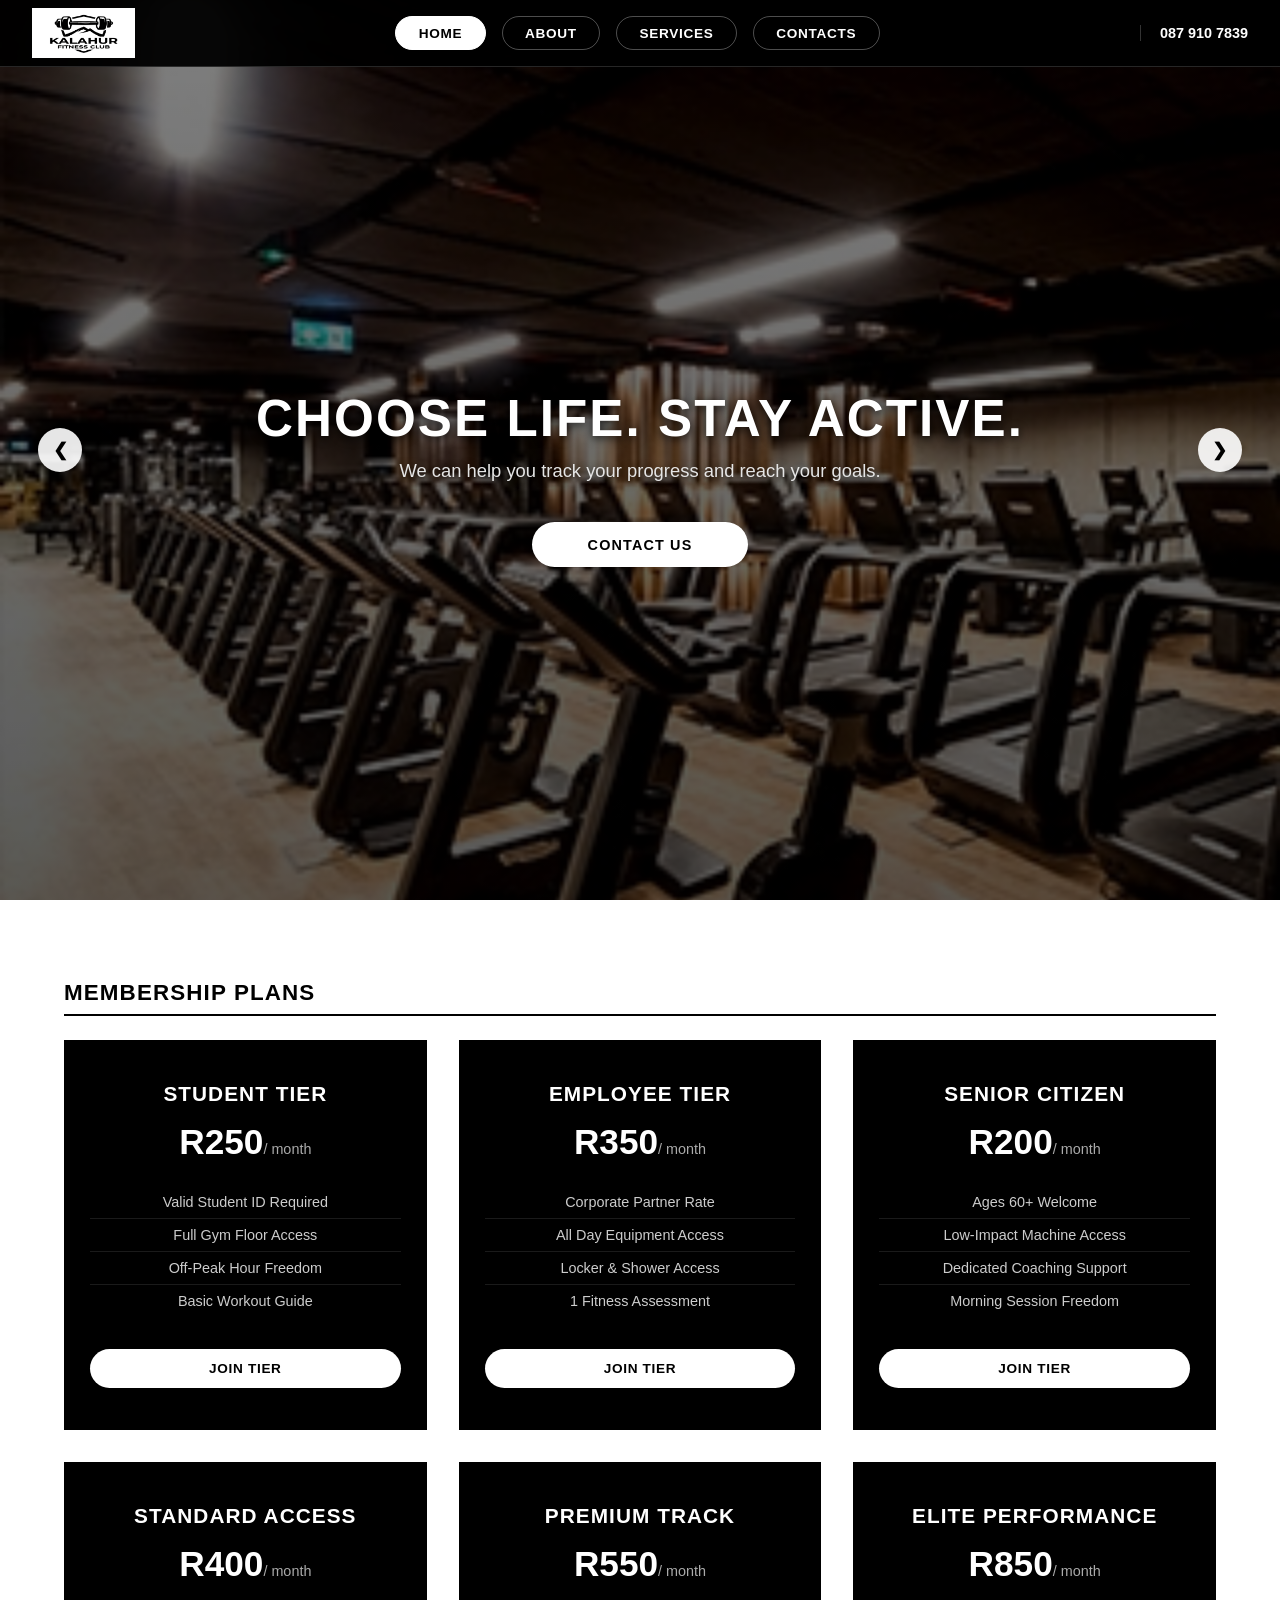
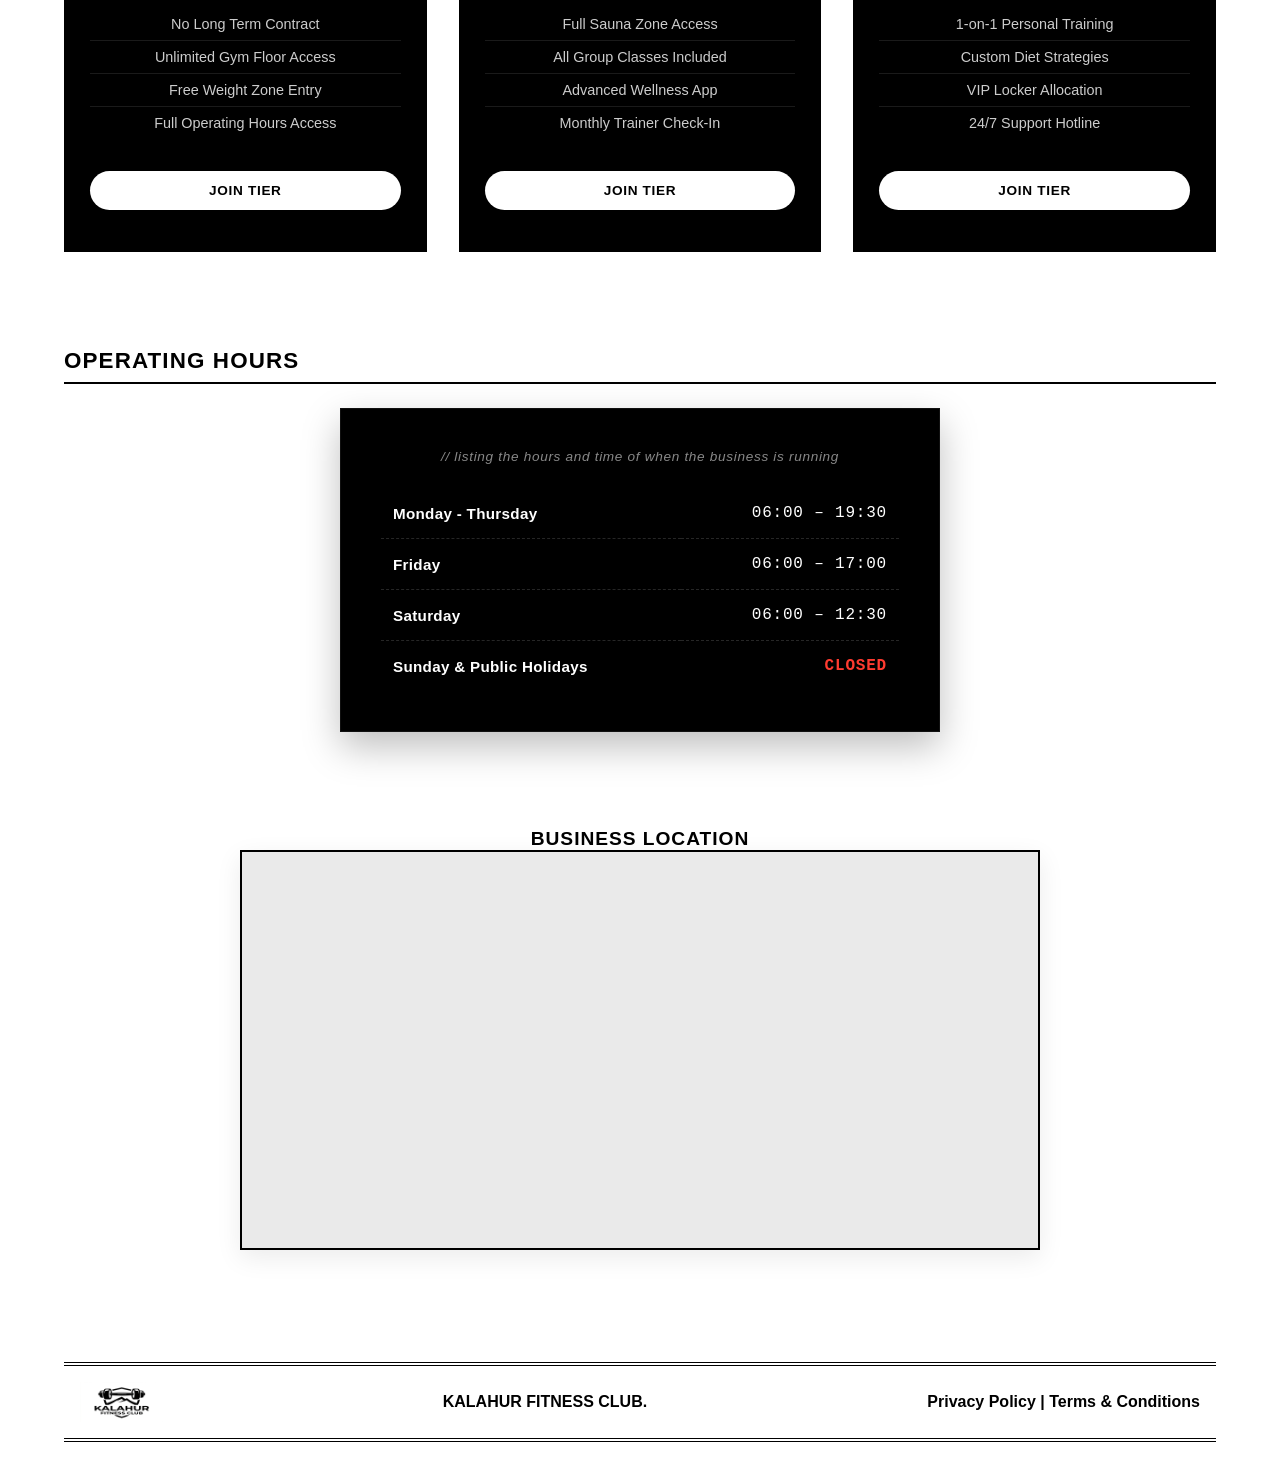
==== index.html @ e4a4f76e "Initial commit" ====
<!DOCTYPE html>
<html lang="en">
<head>
    <meta charset="UTF-8">
    <meta name="viewport" content="width=device-width, initial-scale=1.0">
    <title>Home | Kalahur Fitness Club</title>
    <!-- 2.1 Linked External CSS Master Architecture -->
    <link rel="stylesheet" href="style.css">
</head>
<body>

    <!-- ==================== FIXED NAVIGATION TOP BAR WITH LOGO IMAGE & CAPSULE BUTTONS ==================== -->
    <header class="site-header-fixed">
        <div class="header-inner-row">
            <!-- Brand Logo Graphic Image Area -->
            <div class="brand-logo-area">
                <img src="kalahur.jpg" alt="Kalahur Fitness Club Logo" class="header-logo-graphic">
            </div>

            <!-- Compact Navigation Menu Links Column Array -->
            <nav class="main-navigation-menu">
                <ul class="nav-links-list">
                    <li><a href="index.html" class="nav-item-link active-page">Home</a></li>
                    <li><a href="about.html" class="nav-item-link">About</a></li>
                    <li><a href="gallery.html" class="nav-item-link">Services</a></li>
                    <li><a href="contact.html" class="nav-item-link">Contacts</a></li>
                </ul>
            </nav>

            <!-- Quick Communication Display Layout -->
            <div class="header-comms-group">
                <a href="tel:087 910 7839" class="phone-display-link">087 910 7839</a>
            </div>
        </div>
    </header>

    <!-- ==================== IMMERSIVE FULL SCREEN HERO VIEWPORT WITH MANUAL SWITCH SLIDER ==================== -->
    <main class="full-screen-hero-viewport">
        
        <!-- Standard form control handlers used underneath the hood to enforce pure manual image updates -->
        <input type="radio" id="hero-track1" name="hero-manual-trigger" checked>
        <input type="radio" id="hero-track2" name="hero-manual-trigger">
        <input type="radio" id="hero-track3" name="hero-manual-trigger">
        <input type="radio" id="hero-track4" name="hero-manual-trigger">
        <input type="radio" id="hero-track5" name="hero-manual-trigger">

        <!-- Image slider strip row track layers -->
        <div class="hero-image-media-layer">
            <div class="hero-slide-strip">
                <div class="hero-slide-img" style="background-image: linear-gradient(rgba(0,0,0,0.5), rgba(0,0,0,0.65)), url('cardio.jpg');"></div>
                <div class="hero-slide-img" style="background-image: linear-gradient(rgba(0,0,0,0.5), rgba(0,0,0,0.65)), url('weights.jpg');"></div>
                <div class="hero-slide-img" style="background-image: linear-gradient(rgba(0,0,0,0.5), rgba(0,0,0,0.65)), url('strength.jpg');"></div>
                <div class="hero-slide-img" style="background-image: linear-gradient(rgba(0,0,0,0.5), rgba(0,0,0,0.65)), url('crossfit.jpg');"></div>
                <div class="hero-slide-img" style="background-image: linear-gradient(rgba(0,0,0,0.5), rgba(0,0,0,0.65)), url('boxing.jpg');"></div>
            </div>
        </div>

        <!-- Left Arrow Triggers Array -->
        <label for="hero-track5" class="arrow-control-label left-arrow-pos">❮</label>
        <label for="hero-track1" class="arrow-control-label left-arrow-pos">❮</label>
        <label for="hero-track2" class="arrow-control-label left-arrow-pos">❮</label>
        <label for="hero-track3" class="arrow-control-label left-arrow-pos">❮</label>
        <label for="hero-track4" class="arrow-control-label left-arrow-pos">❮</label>

        <!-- Right Arrow Triggers Array -->
        <label for="hero-track2" class="arrow-control-label right-arrow-pos">❯</label>
        <label for="hero-track3" class="arrow-control-label right-arrow-pos">❯</label>
        <label for="hero-track4" class="arrow-control-label right-arrow-pos">❯</label>
        <label for="hero-track5" class="arrow-control-label right-arrow-pos">❯</label>
        <label for="hero-track1" class="arrow-control-label right-arrow-pos">❯</label>

        <!-- Centered Core Content Overlay Grid Layer -->
        <div class="hero-content-center-overlay">
            <h2 class="hero-display-title">CHOOSE LIFE. STAY ACTIVE.</h2>
            <p class="hero-display-description">We can help you track your progress and reach your goals.</p>
            <a href="contact.html" class="hero-action-button-cta">CONTACT US</a>
        </div>
    </main>
    <!-- ==================== PREMIUM DESIGN SECTION: MEMBERSHIP PLANS MATRIX ==================== -->
    <div class="section-divider-dashed"></div>
    
    <div class="wireframe-container section-spacing">
        <h2 class="section-title-left">MEMBERSHIP PLANS</h2>
        
        <div class="wireframe-membership-grid">
            <!-- Plan 1 -->
            <div class="premium-plan-card">
                <div class="card-content-stack">
                    <h3 class="plan-name">Student Tier</h3>
                    <div class="plan-price-tag">R250<span>/ month</span></div>
                    <ul class="plan-roles-list">
                        <li>Valid Student ID Required</li>
                        <li>Full Gym Floor Access</li>
                        <li>Off-Peak Hour Freedom</li>
                        <li>Basic Workout Guide</li>
                    </ul>
                    <a href="contact.html" class="plan-select-btn">Join Tier</a>
                </div>
            </div>

            <!-- Plan 2 -->
            <div class="premium-plan-card">
                <div class="card-content-stack">
                    <h3 class="plan-name">Employee Tier</h3>
                    <div class="plan-price-tag">R350<span>/ month</span></div>
                    <ul class="plan-roles-list">
                        <li>Corporate Partner Rate</li>
                        <li>All Day Equipment Access</li>
                        <li>Locker & Shower Access</li>
                        <li>1 Fitness Assessment</li>
                    </ul>
                    <a href="contact.html" class="plan-select-btn">Join Tier</a>
                </div>
            </div>

            <!-- Plan 3 -->
            <div class="premium-plan-card">
                <div class="card-content-stack">
                    <h3 class="plan-name">Senior Citizen</h3>
                    <div class="plan-price-tag">R200<span>/ month</span></div>
                    <ul class="plan-roles-list">
                        <li>Ages 60+ Welcome</li>
                        <li>Low-Impact Machine Access</li>
                        <li>Dedicated Coaching Support</li>
                        <li>Morning Session Freedom</li>
                    </ul>
                    <a href="contact.html" class="plan-select-btn">Join Tier</a>
                </div>
            </div>

            <!-- Plan 4 -->
            <div class="premium-plan-card">
                <div class="card-content-stack">
                    <h3 class="plan-name">Standard Access</h3>
                    <div class="plan-price-tag">R400<span>/ month</span></div>
                    <ul class="plan-roles-list">
                        <li>No Long Term Contract</li>
                        <li>Unlimited Gym Floor Access</li>
                        <li>Free Weight Zone Entry</li>
                        <li>Full Operating Hours Access</li>
                    </ul>
                    <a href="contact.html" class="plan-select-btn">Join Tier</a>
                </div>
            </div>

            <!-- Plan 5 -->
            <div class="premium-plan-card">
                <div class="card-content-stack">
                    <h3 class="plan-name">Premium Track</h3>
                    <div class="plan-price-tag">R550<span>/ month</span></div>
                    <ul class="plan-roles-list">
                        <li>Full Sauna Zone Access</li>
                        <li>All Group Classes Included</li>
                        <li>Advanced Wellness App</li>
                        <li>Monthly Trainer Check-In</li>
                    </ul>
                    <a href="contact.html" class="plan-select-btn">Join Tier</a>
                </div>
            </div>

            <!-- Plan 6 -->
            <div class="premium-plan-card">
                <div class="card-content-stack">
                    <h3 class="plan-name">Elite Performance</h3>
                    <div class="plan-price-tag">R850<span>/ month</span></div>
                    <ul class="plan-roles-list">
                        <li>1-on-1 Personal Training</li>
                        <li>Custom Diet Strategies</li>
                        <li>VIP Locker Allocation</li>
                        <li>24/7 Support Hotline</li>
                    </ul>
                    <a href="contact.html" class="plan-select-btn">Join Tier</a>
                </div>
            </div>
        </div>
    </div>

    <!-- ==================== PROPOSAL SECTION: OPERATING HOURS ==================== -->
    <div class="section-divider-dashed"></div>

    <div class="wireframe-container section-spacing">
        <h2 class="section-title-left">OPERATING HOURS</h2>
        
        <div class="premium-hours-box-panel">
            <p class="hours-box-heading">// listing the hours and time of when the business is running</p>
            <table class="wireframe-table-element">
                <tbody>
                    <tr><td>Monday - Thursday</td><td>06:00 – 19:30</td></tr>
                    <tr><td>Friday</td><td>06:00 – 17:00</td></tr>
                    <tr><td>Saturday</td><td>06:00 – 12:30</td></tr>
                    <tr><td>Sunday & Public Holidays</td><td class="closed-tag-highlight">CLOSED</td></tr>
                </tbody>
            </table>
        </div>
    </div>

    <!-- ==================== PROPOSAL SECTION: BUSINESS LOCATION ==================== -->
    <div class="section-divider-dashed"></div>

    <div class="wireframe-container section-spacing">
        <h3 class="section-title-center">BUSINESS LOCATION</h3>
        <div class="live-map-container-frame">
            <iframe 
                class="live-map-iframe-element"
                src="https://google.com" 
                allowfullscreen="" 
                loading="lazy" 
                referrerpolicy="no-referrer-when-downgrade">
            </iframe>
        </div>
    </div>

    <footer class="wireframe-double-footer">
        <div class="footer-inner-wrapper">
            <div class="footer-col-left">
                <img src="kalahur.jpg" alt="Footer Logo" class="footer-logo-graphic">
            </div>
            <div class="footer-col-center">KALAHUR FITNESS CLUB.</div>
            <div class="footer-col-right">Privacy Policy | Terms & Conditions</div>
        </div>
    </footer>

</body>
</html>
---- style.css ----
*, *::before, *::after {
    margin: 0;
    padding: 0;
    box-sizing: border-box; 
}

html, body {
    width: 100%;
    font-family: Arial, sans-serif;
    background-color: #ffffff; 
    color: #000000;            
    overflow-x: hidden;        
}

.wireframe-container {
    width: 90%;
    max-width: 1200px;
    margin: 0 auto;
    text-align: center;
}

.section-spacing {
    padding: 3rem 0;
}

.site-header-fixed {
    position: fixed;
    top: 0;
    left: 0;
    width: 100%;
    background-color: rgba(0, 0, 0, 0.95); 
    border-bottom: 1px solid rgba(255, 255, 255, 0.15);
    z-index: 1000;
    padding: 0.5rem 2rem; 
}

.header-inner-row {
    max-width: 1600px;
    margin: 0 auto;
    display: flex;
    justify-content: space-between;
    align-items: center;
}

.brand-logo-area {
    display: flex;
    align-items: center;
}

.header-logo-graphic {
    height: 50px;
    width: auto;
    display: block;
    filter: none; 
}

.main-navigation-menu {
    margin: 0 1rem;
}

.nav-links-list {
    display: flex;
    list-style: none;
    gap: 1rem;
    align-items: center;
}

.nav-item-link {
    display: inline-block;
    color: #ffffff;
    text-decoration: none;
    font-size: 0.85rem;
    font-weight: bold;
    text-transform: uppercase;
    letter-spacing: 0.05em;
    padding: 0.55rem 1.4rem;
    border: 1px solid rgba(255, 255, 255, 0.3);
    border-radius: 30px; 
    transition: all 0.3s cubic-bezier(0.4, 0, 0.2, 1);
    white-space: nowrap;
}

.nav-item-link:hover,
.nav-item-link:focus {
    background-color: #ffffff;
    color: #000000; 
    border-color: #ffffff;
    transform: translateY(-1px);
}

.nav-item-link.active-page {
    background-color: #ffffff;
    color: #000000;
    border-color: #ffffff;
}

.header-comms-group {
    display: flex;
    align-items: center;
}

.phone-display-link {
    color: #ffffff;
    text-decoration: none;
    font-size: 0.9rem;
    font-weight: bold;
    border-left: 1px solid rgba(255, 255, 255, 0.2);
    padding-left: 1.2rem;
}

.full-screen-hero-viewport {
    position: relative;
    width: 100%;
    height: 100vh; 
    display: flex;
    align-items: center;
    justify-content: center;
    overflow: hidden;
    margin-bottom: 2rem;
    background-color: #000000;
}

input[name="hero-manual-trigger"] {
    position: absolute;
    opacity: 0;
    visibility: hidden;
}

.hero-image-media-layer {
    position: absolute;
    top: 0;
    left: 0;
    width: 100%;
    height: 100%;
    z-index: 1;
}

.hero-slide-strip {
    display: flex;
    width: 500%; 
    height: 100%;
    transition: none; 
}

.hero-slide-img {
    width: 20%; 
    height: 100%;
    background-position: center;
    background-size: cover;
    background-repeat: no-repeat;
}

#hero-track1:checked ~ .hero-image-media-layer .hero-slide-strip { transform: translateX(0%); }
#hero-track2:checked ~ .hero-image-media-layer .hero-slide-strip { transform: translateX(-20%); }
#hero-track3:checked ~ .hero-image-media-layer .hero-slide-strip { transform: translateX(-40%); }
#hero-track4:checked ~ .hero-image-media-layer .hero-slide-strip { transform: translateX(-60%); }
#hero-track5:checked ~ .hero-image-media-layer .hero-slide-strip { transform: translateX(-80%); }

.arrow-control-label {
    position: absolute;
    top: 50%;
    transform: translateY(-50%);
    width: 44px;
    height: 44px;
    background-color: rgba(255, 255, 255, 0.9);
    border-radius: 50%;
    color: #000000;
    font-size: 1.1rem;
    font-weight: bold;
    cursor: pointer;
    display: none; 
    align-items: center;
    justify-content: center;
    z-index: 10;
    user-select: none;
}

.arrow-control-label:hover { background-color: #ffffff; }
.left-arrow-pos { left: 3%; }
.right-arrow-pos { right: 3%; }

#hero-track1:checked ~ .left-arrow-pos[for="hero-track5"], #hero-track1:checked ~ .right-arrow-pos[for="hero-track2"],
#hero-track2:checked ~ .left-arrow-pos[for="hero-track1"], #hero-track2:checked ~ .right-arrow-pos[for="hero-track3"],
#hero-track3:checked ~ .left-arrow-pos[for="hero-track2"], #hero-track3:checked ~ .right-arrow-pos[for="hero-track4"],
#hero-track4:checked ~ .left-arrow-pos[for="hero-track3"], #hero-track4:checked ~ .right-arrow-pos[for="hero-track5"],
#hero-track5:checked ~ .left-arrow-pos[for="hero-track4"], #hero-track5:checked ~ .right-arrow-pos[for="hero-track1"] {
    display: flex;
}

.hero-content-center-overlay {
    position: relative;
    z-index: 5;
    text-align: center;
    max-width: 900px;
    padding: 0 2rem;
    margin-top: 3.5rem;
}

.hero-display-title {
    font-size: 3.2rem;
    font-weight: 800;
    letter-spacing: 0.04em;
    color: #ffffff;
    margin-bottom: 0.75rem;
    text-transform: uppercase;
    text-shadow: 0 2px 10px rgba(0, 0, 0, 0.8);
}

.hero-display-description {
    font-size: 1.15rem;
    color: #e5e5e5;
    margin-bottom: 2.5rem;
    text-shadow: 0 2px 8px rgba(0, 0, 0, 0.8);
}

.hero-action-button-cta {
    display: inline-block;
    padding: 0.9rem 3.5rem;
    background-color: #ffffff;
    color: #000000;
    text-decoration: none;
    font-weight: bold;
    font-size: 0.9rem;
    border-radius: 50px; 
    letter-spacing: 0.08em;
    transition: transform 0.2s;
}

.hero-action-button-cta:hover { transform: scale(1.03); }

.subpage-main-layout {
    padding-top: 7.5rem; 
    width: 100%;
    min-height: calc(100vh - 200px);
}

.section-title-left {
    text-align: left;
    font-size: 1.4rem;
    font-weight: bold;
    text-transform: uppercase;
    letter-spacing: 0.05em;
    margin-bottom: 1.5rem;
    border-bottom: 2px solid #000000;
    padding-bottom: 0.5rem;
}

.section-title-center {
    text-align: center;
    font-size: 1.2rem;
    font-weight: bold;
    text-transform: uppercase;
    letter-spacing: 0.05em;
}

.wireframe-membership-grid {
    display: grid;
    grid-template-columns: repeat(3, 1fr);
    gap: 2rem;
    width: 100%;
}

.premium-plan-card {
    background-color: #000000; 
    border: 2px solid #000000;
    position: relative;
    overflow: hidden;
    padding: 2.5rem 1.5rem;
    transition: transform 0.3s ease, box-shadow 0.3s ease;
    text-align: center;
    display: flex;
    flex-direction: column;
    justify-content: space-between;
}

.premium-plan-card:hover {
    transform: translateY(-5px);
    box-shadow: 0 10px 25px rgba(0, 0, 0, 0.2);
    border-color: #555555;
}

.card-content-stack {
    position: relative;
    z-index: 5;
}

.plan-name {
    font-size: 1.3rem;
    font-weight: bold;
    color: #ffffff; 
    text-transform: uppercase;
    letter-spacing: 0.05em;
    margin-bottom: 1rem;
}

.plan-price-tag {
    font-size: 2.2rem;
    font-weight: 800;
    color: #ffffff;
    margin-bottom: 1.5rem;
}

.plan-price-tag span {
    font-size: 0.9rem;
    font-weight: normal;
    color: #aaaaaa;
    text-transform: lowercase;
}

.plan-roles-list {
    list-style: none;
    margin-bottom: 2rem;
    padding: 0;
}

.plan-roles-list li {
    font-size: 0.9rem;
    color: #cccccc;
    padding: 0.5rem 0;
    border-bottom: 1px solid rgba(255, 255, 255, 0.1);
}

.plan-roles-list li:last-child {
    border-bottom: none;
}

.plan-select-btn {
    display: block;
    width: 100%;
    padding: 0.75rem 0;
    background-color: #ffffff;
    color: #000000;
    text-decoration: none;
    font-weight: bold;
    font-size: 0.85rem;
    text-transform: uppercase;
    border-radius: 40px; 
    letter-spacing: 0.05em;
    transition: background-color 0.2s, color 0.2s;
}

.plan-select-btn:hover {
    background-color: #333333;
    color: #ffffff;
}

.premium-hours-box-panel {
    width: 100%;
    max-width: 600px;
    margin: 0 auto;
    background-color: #000000; 
    padding: 2.5rem;
    box-shadow: 0 15px 35px rgba(0, 0, 0, 0.25);
    border: 1px solid #111111;
}

.hours-box-heading {
    font-size: 0.85rem;
    font-style: italic;
    color: #888888;
    margin-bottom: 1.5rem;
    text-align: center;
    letter-spacing: 0.05em;
}

.wireframe-table-element {
    width: 100%;
    border-collapse: collapse;
}

.wireframe-table-element tr:hover {
    background-color: rgba(255, 255, 255, 0.04); 
}

.wireframe-table-element td {
    padding: 1rem 0.75rem;
    font-size: 0.95rem;
    color: #ffffff;
    border-bottom: 1px dashed rgba(255, 255, 255, 0.15); 
}

.wireframe-table-element tr:last-child td {
    border-bottom: none;
}

.wireframe-table-element td:first-child {
    font-weight: bold;
    letter-spacing: 0.02em;
    text-align: left;
}

.wireframe-table-element td:last-child {
    text-align: right;
    font-family: monospace; 
    font-size: 1rem;
    letter-spacing: 0.05em;
}

.closed-tag-highlight {
    color: #ff3b30 !important; 
    font-weight: bold;
}

.live-map-container-frame {
    width: 100%;
    max-width: 800px;
    height: 400px; 
    margin: 0 auto;
    border: 2px solid #000000;
    background-color: #eaeaea;
    position: relative;
    box-shadow: 0 8px 24px rgba(0, 0, 0, 0.08);
}

.live-map-iframe-element {
    width: 100% !important;
    height: 100% !important;
    border: none !important;
    display: block !important;
}

.professional-contact-grid {
    display: grid;
    grid-template-columns: 1fr 1.3fr;
    gap: 3.5rem;
    align-items: start;
    text-align: left;
    width: 100%;
    margin-top: 1.5rem;
}

.contact-details-sidebar {
    background-color: #fafafa;
    border: 1px solid #eeeeee;
    padding: 2.5rem 2rem;
}

.details-card-block {
    display: flex;
    flex-direction: column;
    gap: 2rem;
    margin-top: 2rem;
}

.detail-item {
    display: flex;
    align-items: flex-start;
    gap: 1rem;
}

.detail-icon {
    font-size: 1.3rem;
    line-height: 1;
    margin-top: 0.2rem;
}

.detail-item p {
    font-size: 0.95rem;
    line-height: 1.6;
    color: #333333;
}

.detail-item p strong {
    color: #000000;
    text-transform: uppercase;
    font-size: 0.85rem;
    letter-spacing: 0.02em;
}

.contact-form-panel {
    background-color: #000000;
    padding: 3rem 2.5rem;
    box-shadow: 0 20px 40px rgba(0, 0, 0, 0.15);
}

.form-panel-title {
    font-size: 1.3rem;
    font-weight: bold;
    color: #ffffff;
    text-transform: uppercase;
    letter-spacing: 0.05em;
    margin-bottom: 2.5rem;
    border-left: 4px solid #ffffff;
    padding-left: 0.75rem;
}

.form-input-row {
    margin-bottom: 1.75rem;
    display: flex;
    flex-direction: column;
    gap: 0.6rem;
}

.form-element-label {
    font-weight: bold;
    font-size: 0.8rem;
    text-transform: uppercase;
    letter-spacing: 0.06em;
    color: #aaaaaa;
}

.form-field-input,
.form-field-textarea {
    width: 100%;
    padding: 1rem;
    background-color: #111111;
    border: 1px solid #222222;
    color: #ffffff;
    font-family: Arial, sans-serif;
    font-size: 0.95rem;
    letter-spacing: 0.01em;
    transition: all 0.25s ease;
}

.form-field-input:focus,
.form-field-textarea:focus {
    outline: none;
    background-color: #1a1111;
    border-color: #ffffff;
    box-shadow: 0 0 10px rgba(255, 255, 255, 0.1);
}

.form-action-align {
    text-align: right;
    margin-top: 2rem;
}

/* ==================== FORM SUBMIT BUTTON ACTIONS ==================== */
.form-submit-action-btn {
    background-color: #ffffff;
    color: #000000;
    border: 1px solid #ffffff;
    padding: 0.9rem 3.5rem;
    font-weight: bold;
    text-transform: uppercase;
    font-size: 0.85rem;
    letter-spacing: 0.06em;
    cursor: pointer;
    border-radius: 40px;
    transition: all 0.25s ease;
}

.form-submit-action-btn:hover {
    background-color: #222222;
    color: #ffffff;
    border-color: #222222;
}

.wireframe-double-footer {
    border-top: 4px double #000000;
    border-bottom: 4px double #000000;
    padding: 1rem 0;
    width: 90%;
    max-width: 1200px;
    margin: 4rem auto 2rem auto;
}

.footer-inner-wrapper {
    display: flex;
    justify-content: space-between;
    align-items: center;
    width: 100%;
    margin: 0 auto;
    padding: 0 1rem;
    font-size: 1rem;
    font-weight: bold;
    color: #000000;
}

.footer-logo-graphic {
    height: 40px;
    width: auto;
    display: block;
}

@media screen and (max-width: 900px) {
    .wireframe-membership-grid {
        grid-template-columns: repeat(2, 1fr);
        gap: 1.5rem;
    }

    .professional-contact-grid {
        grid-template-columns: 1fr;
        gap: 2.5rem;
    }
}

@media screen and (max-width: 768px) {
    .site-header-fixed {
        padding: 0.75rem 1rem;
    }

    .header-inner-row {
        flex-direction: column;
        gap: 0.85rem;
    }

    .brand-logo-area {
        text-align: center;
        justify-content: center;
    }

    .nav-links-list {
        flex-wrap: wrap;
        justify-content: center;
        gap: 0.5rem;
    }

    .nav-item-link {
        padding: 0.4rem 1rem;
        font-size: 0.75rem;
    }

    .header-comms-group {
        display: none;
    }

    .subpage-main-layout {
        padding-top: 11rem;
    }

    .contact-form-panel {
        padding: 2rem 1.5rem;
    }

    .hero-display-title { 
        font-size: 2rem; 
    }

    .hero-display-description { 
        font-size: 0.95rem; 
    }

    .hero-action-button-cta { 
        padding: 0.8rem 2.5rem; 
    }

    .arrow-control-label {
        width: 36px;
        height: 36px;
        font-size: 0.9rem;
    }

    .wireframe-membership-grid {
        grid-template-columns: 1fr;
    }

    .form-action-align {
        text-align: left;
    }

    .form-submit-action-btn {
        width: 100%;
    }

    .footer-inner-wrapper {
        flex-direction: column;
        gap: 1rem;
        text-align: center;
    }

    .live-map-container-frame {
        height: 280px;
    }
}
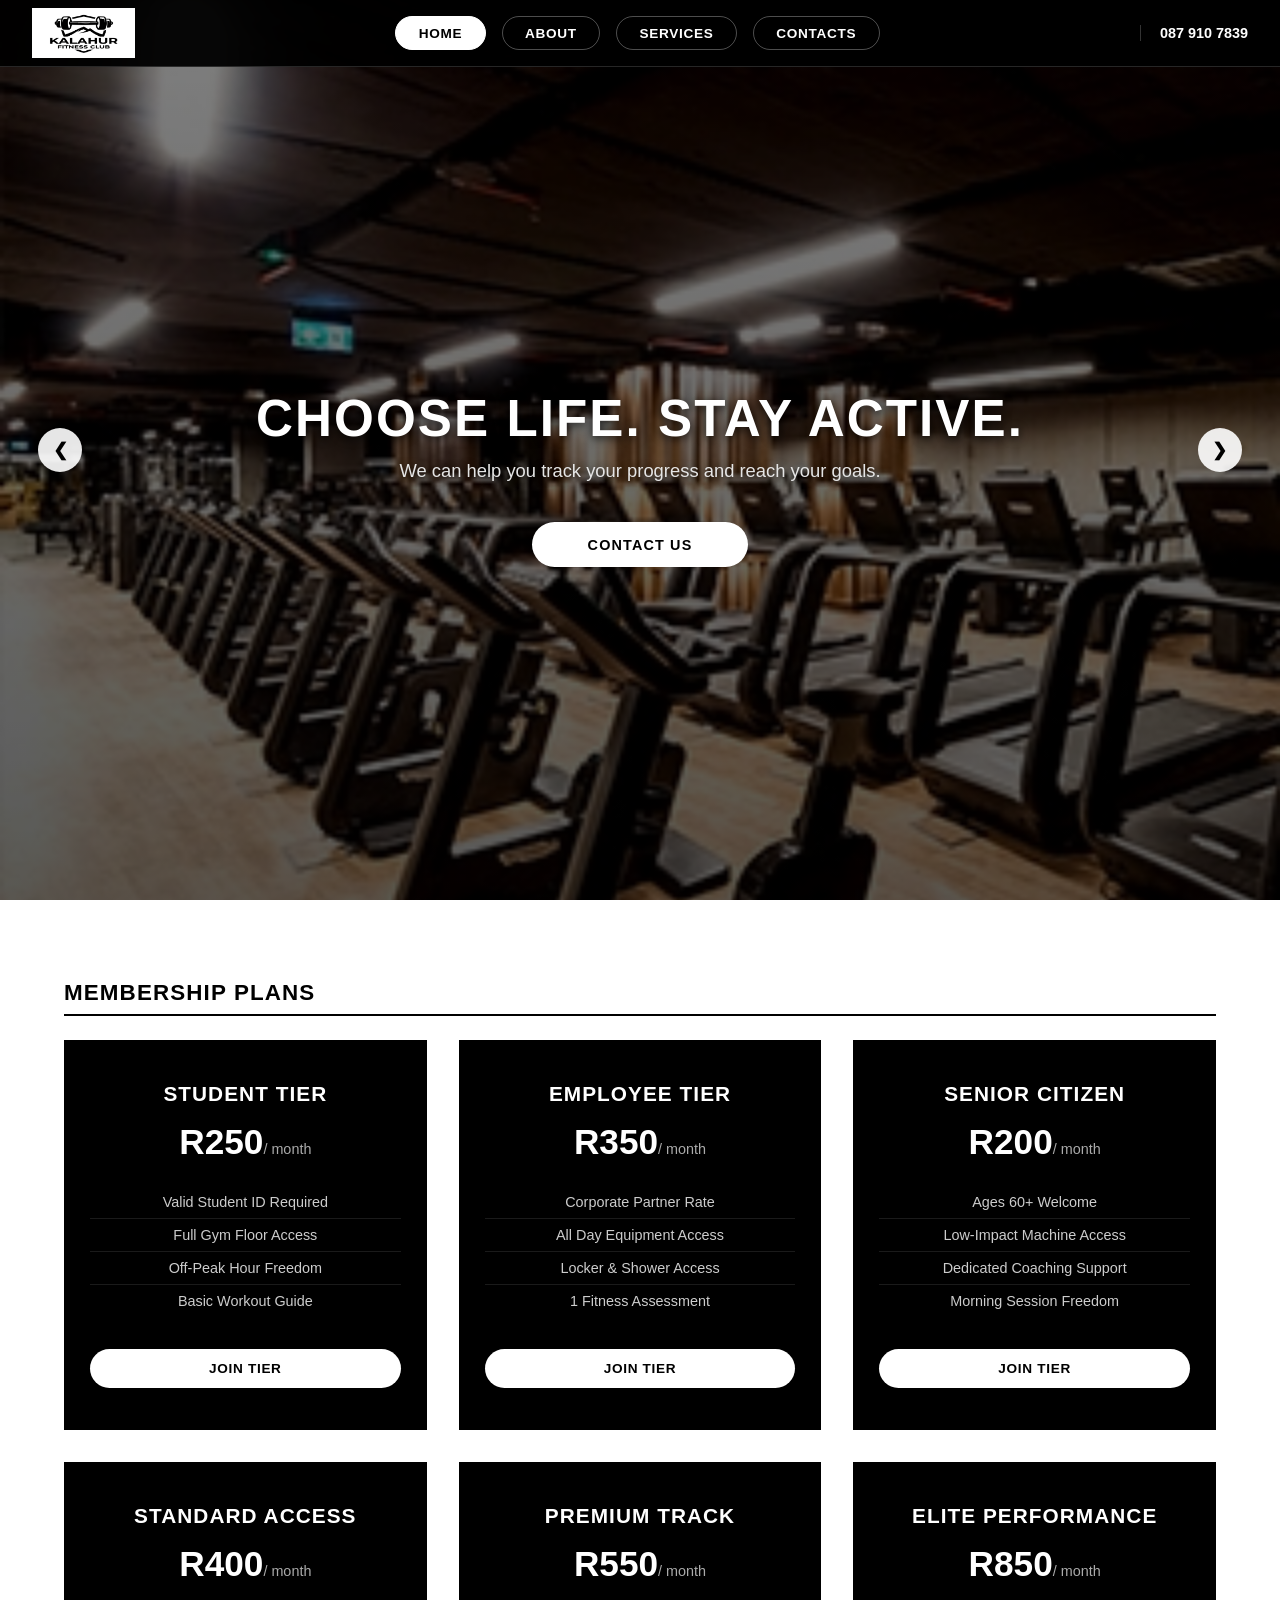
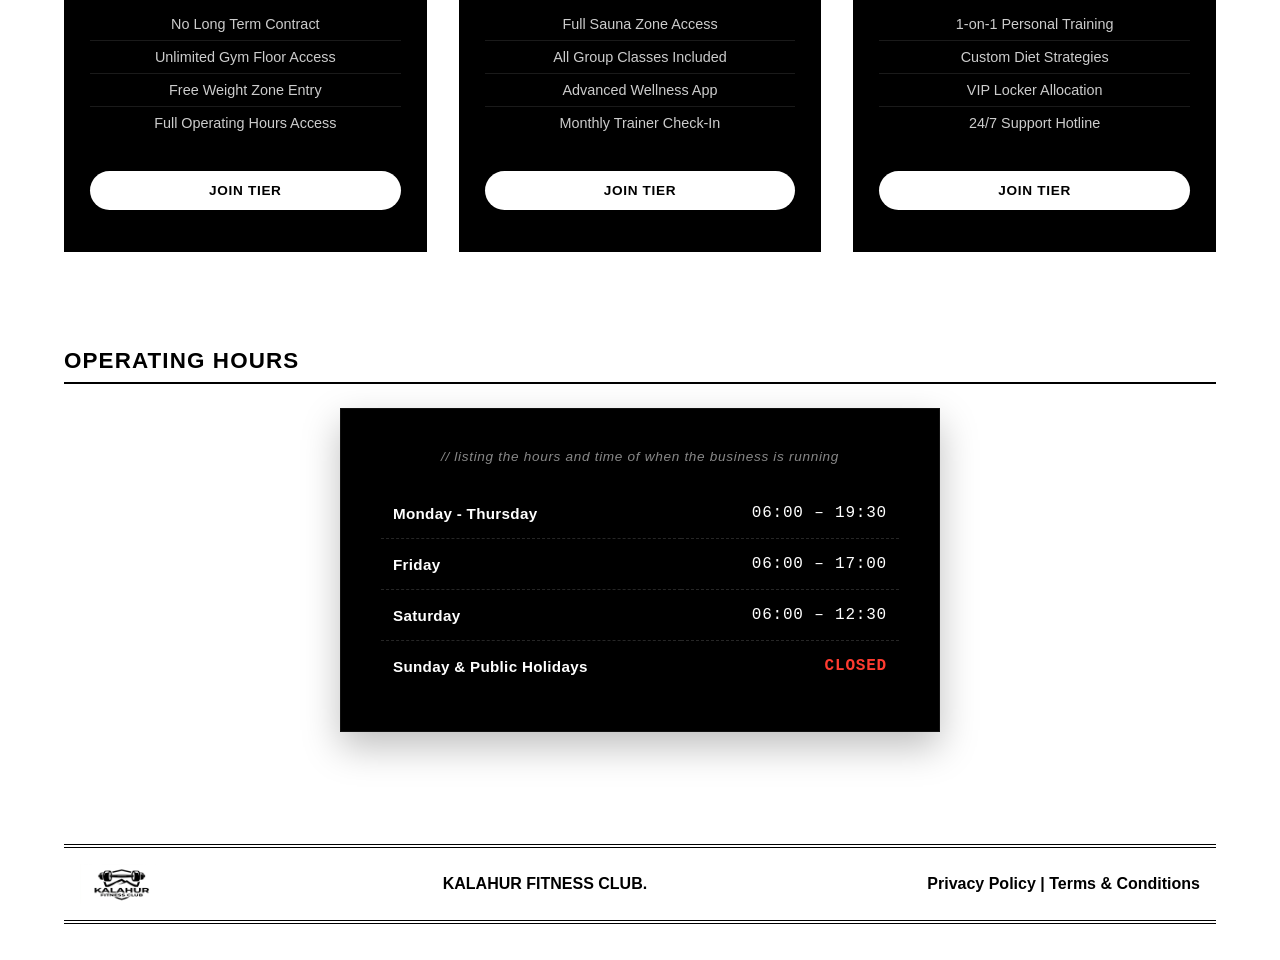
==== commit 3e74ea83: "commit1" ====
--- a/index.html
+++ b/index.html
@@ -4,20 +4,16 @@
     <meta charset="UTF-8">
     <meta name="viewport" content="width=device-width, initial-scale=1.0">
     <title>Home | Kalahur Fitness Club</title>
-    <!-- 2.1 Linked External CSS Master Architecture -->
     <link rel="stylesheet" href="style.css">
 </head>
 <body>
 
-    <!-- ==================== FIXED NAVIGATION TOP BAR WITH LOGO IMAGE & CAPSULE BUTTONS ==================== -->
     <header class="site-header-fixed">
         <div class="header-inner-row">
-            <!-- Brand Logo Graphic Image Area -->
             <div class="brand-logo-area">
                 <img src="kalahur.jpg" alt="Kalahur Fitness Club Logo" class="header-logo-graphic">
             </div>
 
-            <!-- Compact Navigation Menu Links Column Array -->
             <nav class="main-navigation-menu">
                 <ul class="nav-links-list">
                     <li><a href="index.html" class="nav-item-link active-page">Home</a></li>
@@ -27,24 +23,20 @@
                 </ul>
             </nav>
 
-            <!-- Quick Communication Display Layout -->
             <div class="header-comms-group">
                 <a href="tel:087 910 7839" class="phone-display-link">087 910 7839</a>
             </div>
         </div>
     </header>
 
-    <!-- ==================== IMMERSIVE FULL SCREEN HERO VIEWPORT WITH MANUAL SWITCH SLIDER ==================== -->
     <main class="full-screen-hero-viewport">
-        
-        <!-- Standard form control handlers used underneath the hood to enforce pure manual image updates -->
+
         <input type="radio" id="hero-track1" name="hero-manual-trigger" checked>
         <input type="radio" id="hero-track2" name="hero-manual-trigger">
         <input type="radio" id="hero-track3" name="hero-manual-trigger">
         <input type="radio" id="hero-track4" name="hero-manual-trigger">
         <input type="radio" id="hero-track5" name="hero-manual-trigger">
 
-        <!-- Image slider strip row track layers -->
         <div class="hero-image-media-layer">
             <div class="hero-slide-strip">
                 <div class="hero-slide-img" style="background-image: linear-gradient(rgba(0,0,0,0.5), rgba(0,0,0,0.65)), url('cardio.jpg');"></div>
@@ -55,35 +47,32 @@
             </div>
         </div>
 
-        <!-- Left Arrow Triggers Array -->
         <label for="hero-track5" class="arrow-control-label left-arrow-pos">❮</label>
         <label for="hero-track1" class="arrow-control-label left-arrow-pos">❮</label>
         <label for="hero-track2" class="arrow-control-label left-arrow-pos">❮</label>
         <label for="hero-track3" class="arrow-control-label left-arrow-pos">❮</label>
         <label for="hero-track4" class="arrow-control-label left-arrow-pos">❮</label>
 
-        <!-- Right Arrow Triggers Array -->
         <label for="hero-track2" class="arrow-control-label right-arrow-pos">❯</label>
         <label for="hero-track3" class="arrow-control-label right-arrow-pos">❯</label>
         <label for="hero-track4" class="arrow-control-label right-arrow-pos">❯</label>
         <label for="hero-track5" class="arrow-control-label right-arrow-pos">❯</label>
         <label for="hero-track1" class="arrow-control-label right-arrow-pos">❯</label>
 
-        <!-- Centered Core Content Overlay Grid Layer -->
+
         <div class="hero-content-center-overlay">
             <h2 class="hero-display-title">CHOOSE LIFE. STAY ACTIVE.</h2>
             <p class="hero-display-description">We can help you track your progress and reach your goals.</p>
             <a href="contact.html" class="hero-action-button-cta">CONTACT US</a>
         </div>
     </main>
-    <!-- ==================== PREMIUM DESIGN SECTION: MEMBERSHIP PLANS MATRIX ==================== -->
+
     <div class="section-divider-dashed"></div>
     
     <div class="wireframe-container section-spacing">
         <h2 class="section-title-left">MEMBERSHIP PLANS</h2>
         
         <div class="wireframe-membership-grid">
-            <!-- Plan 1 -->
             <div class="premium-plan-card">
                 <div class="card-content-stack">
                     <h3 class="plan-name">Student Tier</h3>
@@ -98,7 +87,6 @@
                 </div>
             </div>
 
-            <!-- Plan 2 -->
             <div class="premium-plan-card">
                 <div class="card-content-stack">
                     <h3 class="plan-name">Employee Tier</h3>
@@ -113,7 +101,6 @@
                 </div>
             </div>
 
-            <!-- Plan 3 -->
             <div class="premium-plan-card">
                 <div class="card-content-stack">
                     <h3 class="plan-name">Senior Citizen</h3>
@@ -128,7 +115,6 @@
                 </div>
             </div>
 
-            <!-- Plan 4 -->
             <div class="premium-plan-card">
                 <div class="card-content-stack">
                     <h3 class="plan-name">Standard Access</h3>
@@ -143,7 +129,7 @@
                 </div>
             </div>
 
-            <!-- Plan 5 -->
+     
             <div class="premium-plan-card">
                 <div class="card-content-stack">
                     <h3 class="plan-name">Premium Track</h3>
@@ -158,7 +144,6 @@
                 </div>
             </div>
 
-            <!-- Plan 6 -->
             <div class="premium-plan-card">
                 <div class="card-content-stack">
                     <h3 class="plan-name">Elite Performance</h3>
@@ -175,7 +160,6 @@
         </div>
     </div>
 
-    <!-- ==================== PROPOSAL SECTION: OPERATING HOURS ==================== -->
     <div class="section-divider-dashed"></div>
 
     <div class="wireframe-container section-spacing">
@@ -194,22 +178,6 @@
         </div>
     </div>
 
-    <!-- ==================== PROPOSAL SECTION: BUSINESS LOCATION ==================== -->
-    <div class="section-divider-dashed"></div>
-
-    <div class="wireframe-container section-spacing">
-        <h3 class="section-title-center">BUSINESS LOCATION</h3>
-        <div class="live-map-container-frame">
-            <iframe 
-                class="live-map-iframe-element"
-                src="https://google.com" 
-                allowfullscreen="" 
-                loading="lazy" 
-                referrerpolicy="no-referrer-when-downgrade">
-            </iframe>
-        </div>
-    </div>
-
     <footer class="wireframe-double-footer">
         <div class="footer-inner-wrapper">
             <div class="footer-col-left">
--- a/style.css
+++ b/style.css
@@ -525,7 +525,6 @@
     margin-top: 2rem;
 }
 
-/* ==================== FORM SUBMIT BUTTON ACTIONS ==================== */
 .form-submit-action-btn {
     background-color: #ffffff;
     color: #000000;
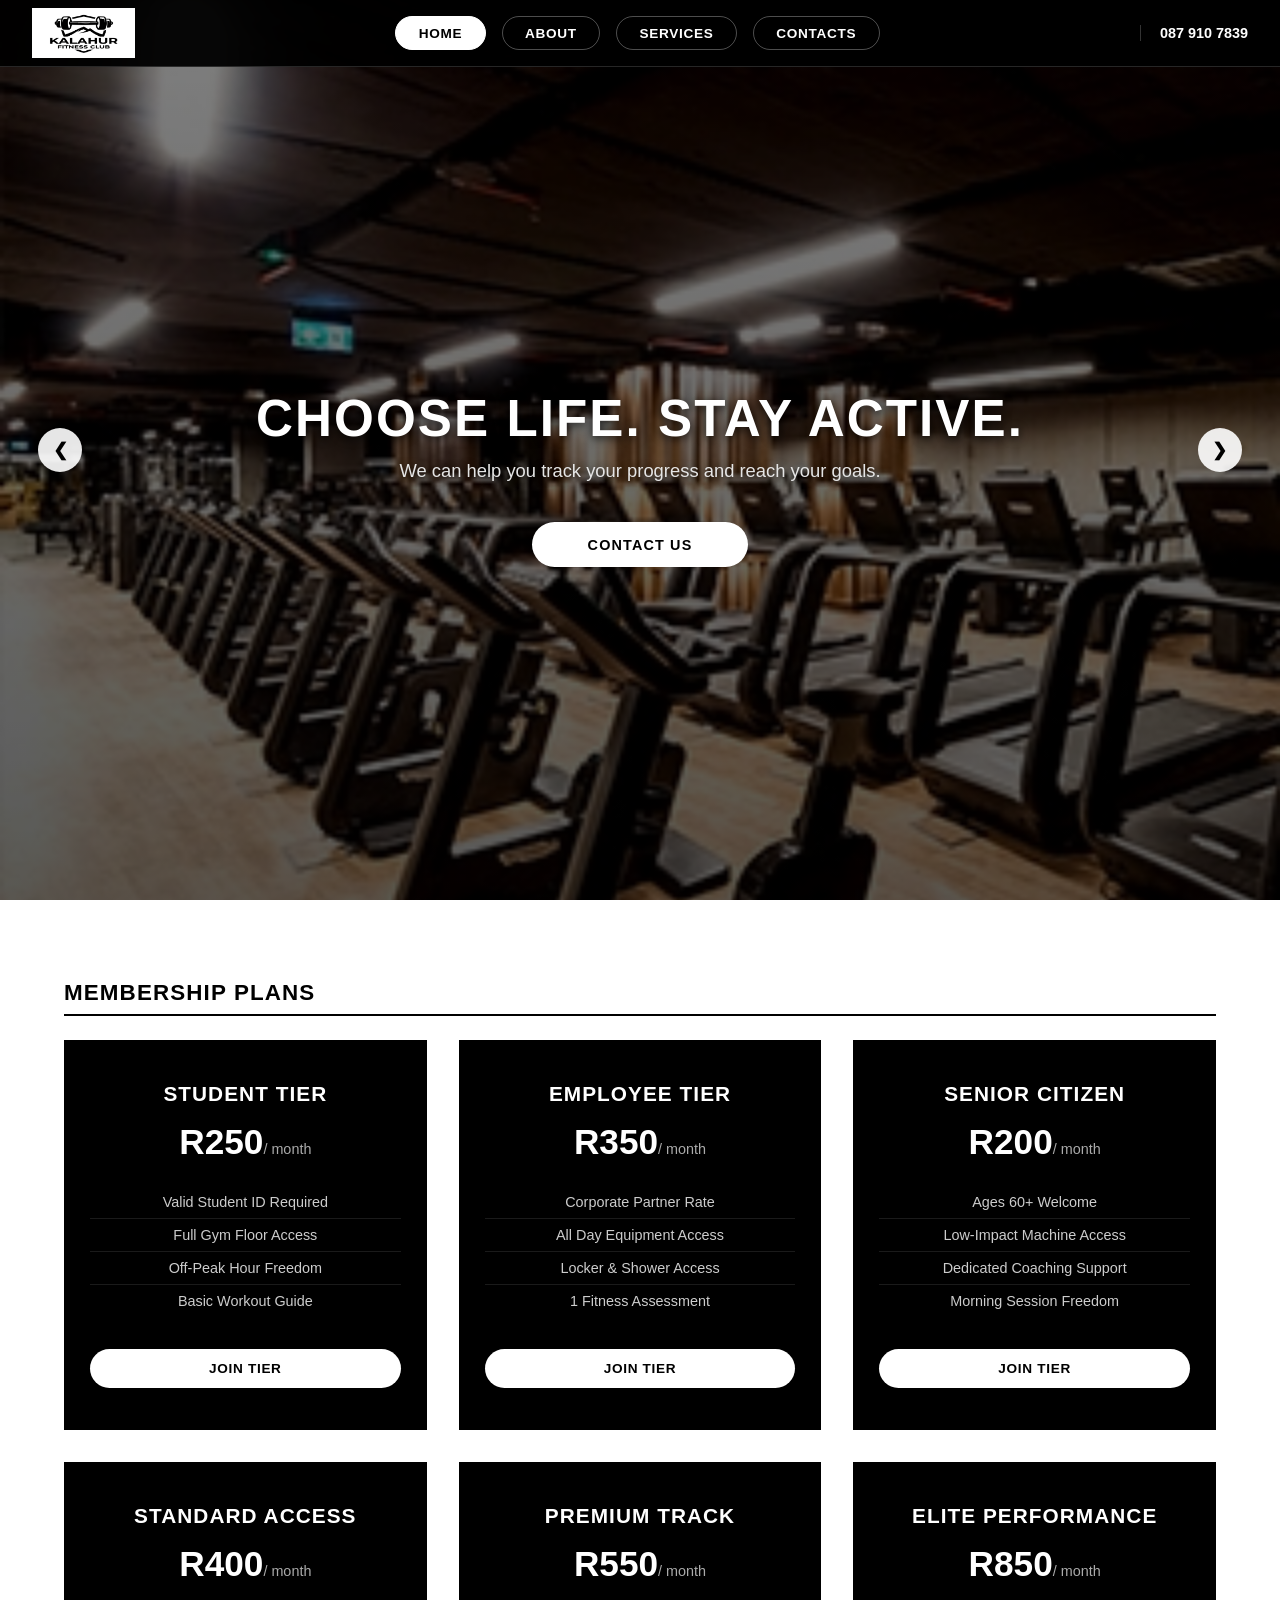
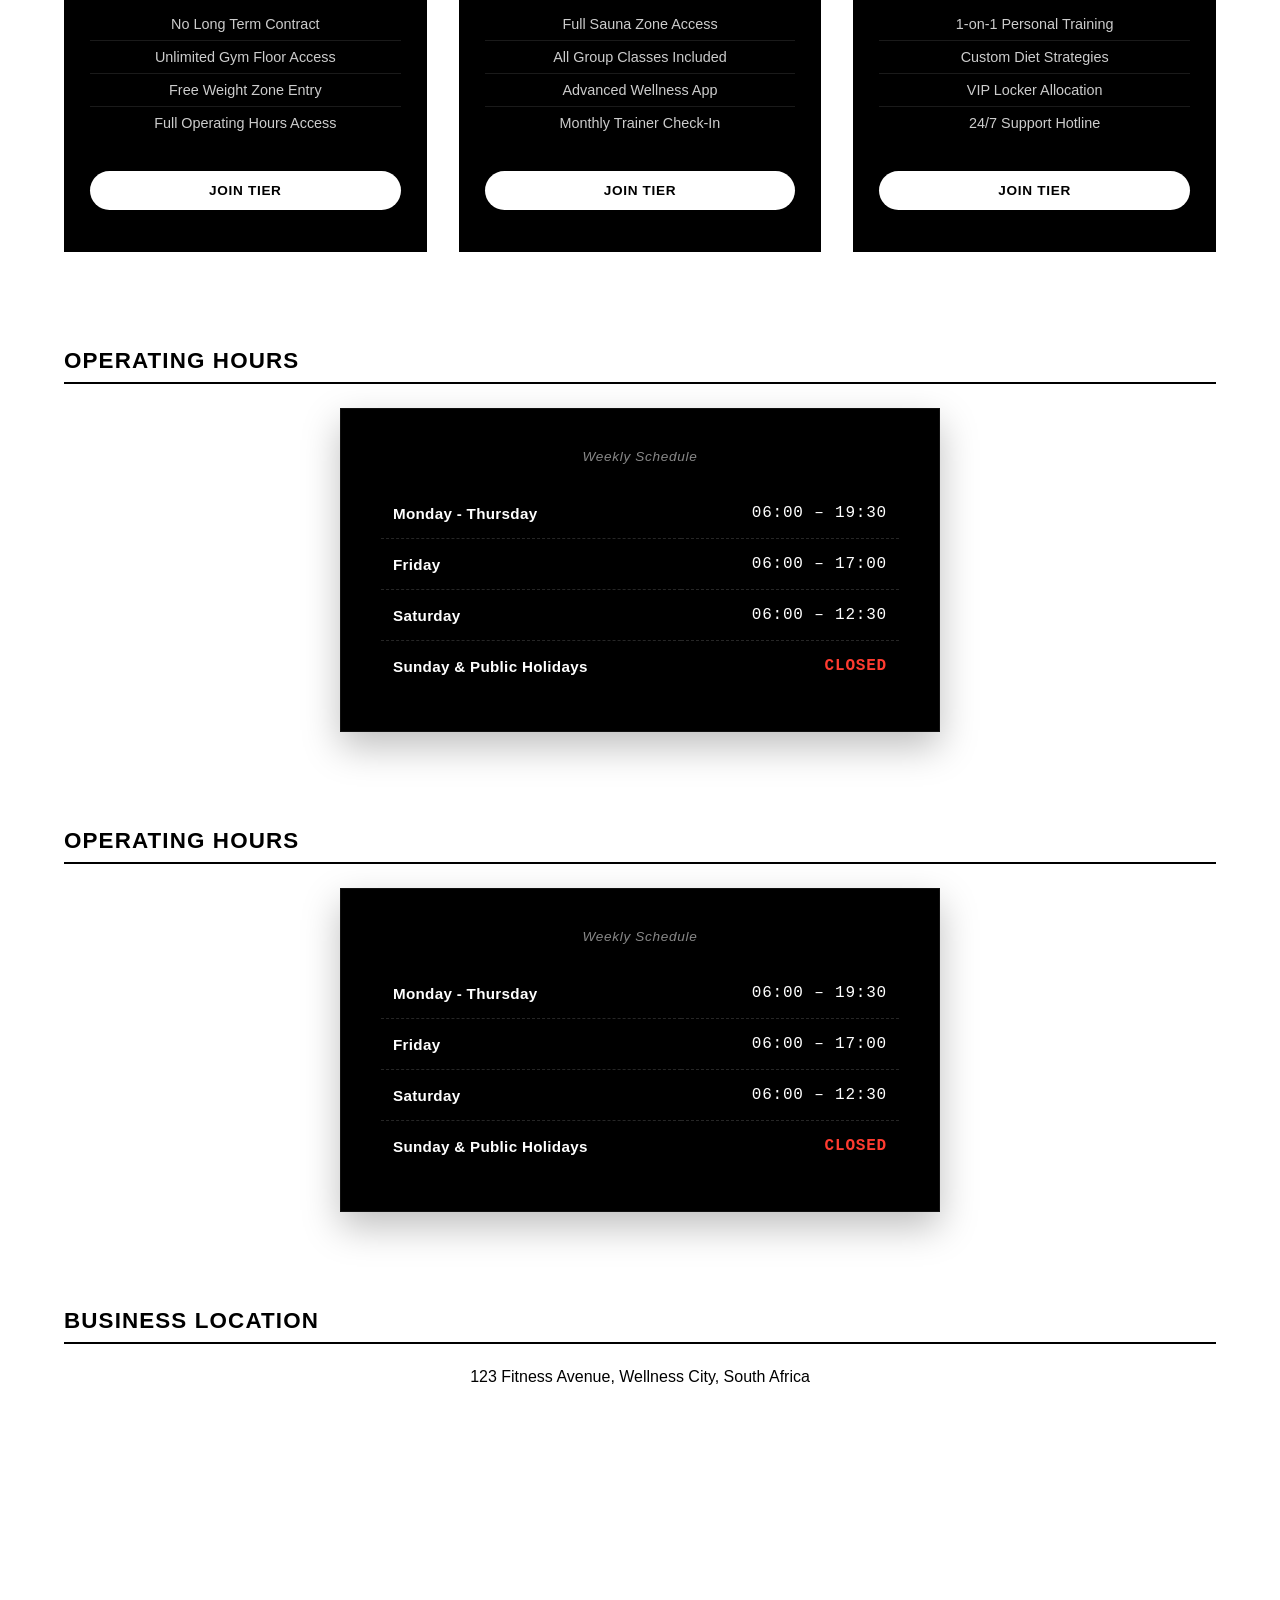
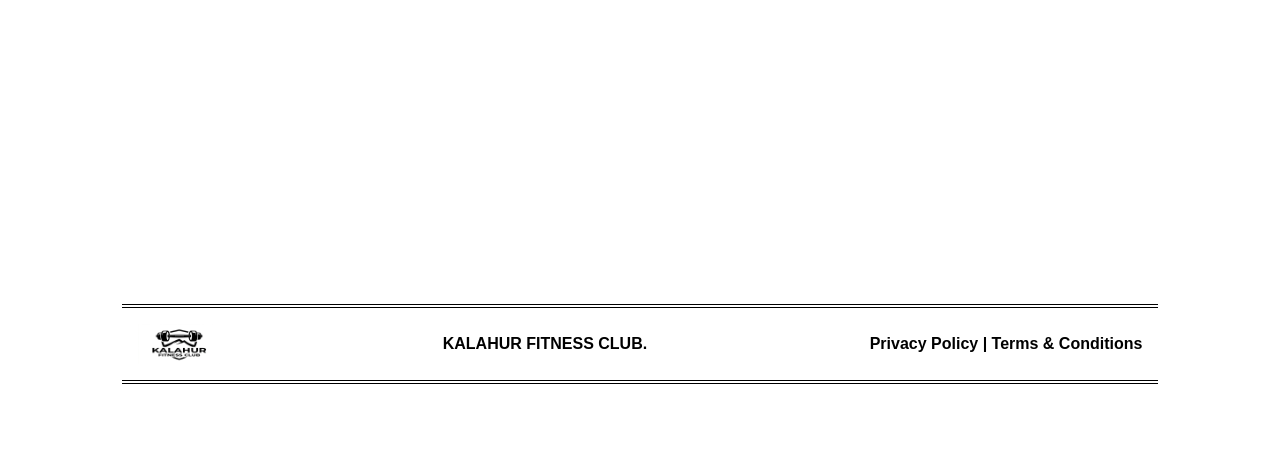
==== commit da0e325e: "Update index.html" ====
--- a/index.html
+++ b/index.html
@@ -166,7 +166,7 @@
         <h2 class="section-title-left">OPERATING HOURS</h2>
         
         <div class="premium-hours-box-panel">
-            <p class="hours-box-heading">// listing the hours and time of when the business is running</p>
+            <p class="hours-box-heading">Weekly Schedule</p>
             <table class="wireframe-table-element">
                 <tbody>
                     <tr><td>Monday - Thursday</td><td>06:00 – 19:30</td></tr>
@@ -178,6 +178,32 @@
         </div>
     </div>
 
+    <div class="wireframe-container section-spacing">
+        <h2 class="section-title-left">OPERATING HOURS</h2>
+        
+        <div class="premium-hours-box-panel">
+            <p class="hours-box-heading">Weekly Schedule</p>
+            <table class="wireframe-table-element">
+                <tbody>
+                    <tr><td>Monday - Thursday</td><td>06:00 – 19:30</td></tr>
+                    <tr><td>Friday</td><td>06:00 – 17:00</td></tr>
+                    <tr><td>Saturday</td><td>06:00 – 12:30</td></tr>
+                    <tr><td>Sunday & Public Holidays</td><td class="closed-tag-highlight">CLOSED</td></tr>
+                </tbody>
+            </table>
+        </div>
+    </div>
+
+    <div class="wireframe-container section-spacing">
+        <h2 class="section-title-left">BUSINESS LOCATION</h2>
+        <center><p class="location-address">123 Fitness Avenue, Wellness City, South Africa</p>
+            
+            <iframe src="https://www.google.com/maps/embed?pb=!1m14!1m12!1m3!1d1769.9099790275047!2d29.49160192490761!3d-23.909401042782655!2m3!1f0!2f0!3f0!3m2!1i1024!2i768!4f13.1!5e0!3m2!1sen!2sza!4v1793615953626!5m2!1sen!2sza" width="600" height="450" style="border:0;" allowfullscreen="" loading="lazy" referrerpolicy="strict-origin-when-cross-origin"></iframe>
+        
+    </center>
+    
+
+
     <footer class="wireframe-double-footer">
         <div class="footer-inner-wrapper">
             <div class="footer-col-left">
